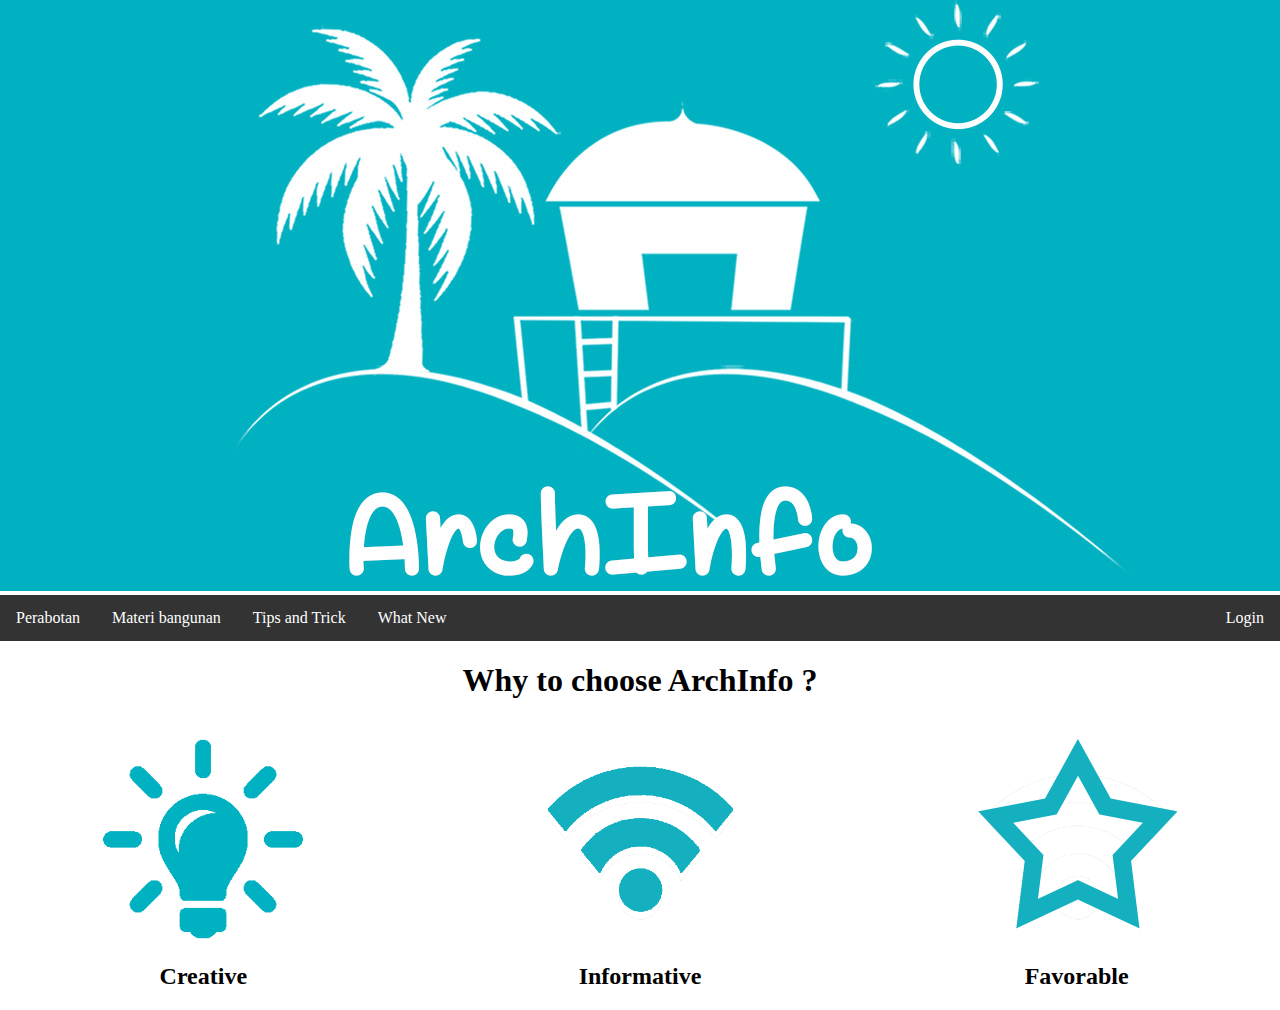
==== Tubes Angular/index.html @ a8375c0b "Tugas Besar Proyek Angular JS" ====
<!DOCTYPE html>
<html lang="en">
<head>
	<meta charset="UTF-8">
	<title>ArchInfo</title>
	<link rel="stylesheet" href="style.css">
</head>

<!--Begin of body-->
<body>
<div class="imgtop">
	<img src="img/archinfo.jpg" alt="TopImage">
</div>
<!--navigation bar-->
<ul class="topNav">
	<li><a href="#home">Perabotan</a></li>
	<li><a href="#news">Materi bangunan</a></li>
	<li><a href="#contact">Tips and Trick</a></li>
	<li><a href="#New">What New</a></li>
	<li class="right"><a href="#about">Login</a></li>
</ul>
<div class="introduction">
	<h1>Why to choose ArchInfo ?</h1>
	<br>
	<div class="row">
		<div class="col-md-4">
			<img src="img/light_bulb.png" alt="creative" width="200" height="200">
			<h2>Creative</h2>
		</div>
		<div class="col-md-4">
			<img src="img/informative.png" alt="informative" width="200" height="200">
			<h2>Informative</h2>
		</div>
		<div class="col-md-4">
			<img src="img/Favorable.png" alt="favorable" width="200" height="200">
			<h2>Favorable</h2>
		</div>	
	</div>
</div>

<!--Perabotan-->
<section id="perabotan">
</section>

<!--Materi bangunan-->
<section id="materi">
</section>

<!--tips and trick-->
<section id="tips">
</section>

<!--What new-->
<section id="new">
</section>

<footer>
</footer>
<!--End of footer-->
</body>
---- Tubes Angular/style.css ----
body {
	margin: 0;
}
/*top image*/
.imgtop img {
	min-width: 100%;
	margin: 0;
	padding: 0;
}
/*top Navigation bar*/
ul.topNav {
	list-style-type: none;
	margin:0;
	padding: 0;
	overflow: hidden;
	background-color: #333;
}

ul.topNav li{
	float:left;
}

ul.topNav li a {
	display: block;
	color: white;
	text-align: center;
	padding: 14px 16px;
	text-decoration: none;
}

ul.topNav li a:hover:not(.active) {
	background-color: #111;
}

ul.topNav li a.active {
	background-color: #4CAF50;
}

ul.topNav li.right {
	float: right;
}

@media screen and (max-width: 600px) {
	ul.topNav li.right,
	ul.topNav li {
		float: none;
	}
}

/*Introduction*/
.introduction {
	text-align: center;
}

/*rowing method taken from bootstrap w3school.com*/
.row {
	margin-right: -15px;
	margin-left: -15px;
}
.col-xs-1, .col-sm-1, .col-md-1, .col-lg-1, .col-xs-2, .col-sm-2, .col-md-2, .col-lg-2, .col-xs-3, .col-sm-3, .col-md-3, .col-lg-3, .col-xs-4, .col-sm-4, .col-md-4, .col-lg-4, .col-xs-5, .col-sm-5, .col-md-5, .col-lg-5, .col-xs-6, .col-sm-6, .col-md-6, .col-lg-6, .col-xs-7, .col-sm-7, .col-md-7, .col-lg-7, .col-xs-8, .col-sm-8, .col-md-8, .col-lg-8, .col-xs-9, .col-sm-9, .col-md-9, .col-lg-9, .col-xs-10, .col-sm-10, .col-md-10, .col-lg-10, .col-xs-11, .col-sm-11, .col-md-11, .col-lg-11, .col-xs-12, .col-sm-12, .col-md-12, .col-lg-12 {
  position: relative;
  min-height: 1px;
  padding-right: -15px;
  padding-left: -15px;
}
.col-xs-1, .col-xs-2, .col-xs-3, .col-xs-4, .col-xs-5, .col-xs-6, .col-xs-7, .col-xs-8, .col-xs-9, .col-xs-10, .col-xs-11, .col-xs-12 {
  float: left;
}
.col-xs-12 {
  width: 100%;
}
.col-xs-11 {
  width: 91.66666667%;
}
.col-xs-10 {
  width: 83.33333333%;
}
.col-xs-9 {
  width: 75%;
}
.col-xs-8 {
  width: 66.66666667%;
}
.col-xs-7 {
  width: 58.33333333%;
}
.col-xs-6 {
  width: 50%;
}
.col-xs-5 {
  width: 41.66666667%;
}
.col-xs-4 {
  width: 33.33333333%;
}
.col-xs-3 {
  width: 25%;
}
.col-xs-2 {
  width: 16.66666667%;
}
.col-xs-1 {
  width: 8.33333333%;
}

@media (min-width: 768px) {
  .col-sm-1, .col-sm-2, .col-sm-3, .col-sm-4, .col-sm-5, .col-sm-6, .col-sm-7, .col-sm-8, .col-sm-9, .col-sm-10, .col-sm-11, .col-sm-12 {
    float: left;
  }
  .col-sm-12 {
    width: 100%;
  }
  .col-sm-11 {
    width: 91.66666667%;
  }
  .col-sm-10 {
    width: 83.33333333%;
  }
  .col-sm-9 {
    width: 75%;
  }
  .col-sm-8 {
    width: 66.66666667%;
  }
  .col-sm-7 {
    width: 58.33333333%;
  }
  .col-sm-6 {
    width: 50%;
  }
  .col-sm-5 {
    width: 41.66666667%;
  }
  .col-sm-4 {
    width: 33.33333333%;
  }
  .col-sm-3 {
    width: 25%;
  }
  .col-sm-2 {
    width: 16.66666667%;
  }
  .col-sm-1 {
    width: 8.33333333%;
  }
}
@media (min-width: 992px) {
  .col-md-1, .col-md-2, .col-md-3, .col-md-4, .col-md-5, .col-md-6, .col-md-7, .col-md-8, .col-md-9, .col-md-10, .col-md-11, .col-md-12 {
    float: left;
  }
  .col-md-12 {
    width: 100%;
  }
  .col-md-11 {
    width: 91.66666667%;
  }
  .col-md-10 {
    width: 83.33333333%;
  }
  .col-md-9 {
    width: 75%;
  }
  .col-md-8 {
    width: 66.66666667%;
  }
  .col-md-7 {
    width: 58.33333333%;
  }
  .col-md-6 {
    width: 50%;
  }
  .col-md-5 {
    width: 41.66666667%;
  }
  .col-md-4 {
    width: 33.33333333%;
  }
  .col-md-3 {
    width: 25%;
  }
  .col-md-2 {
    width: 16.66666667%;
  }
  .col-md-1 {
    width: 8.33333333%;
  }
}
@media (min-width: 1200px) {
  .col-lg-1, .col-lg-2, .col-lg-3, .col-lg-4, .col-lg-5, .col-lg-6, .col-lg-7, .col-lg-8, .col-lg-9, .col-lg-10, .col-lg-11, .col-lg-12 {
    float: left;
  }
  .col-lg-12 {
    width: 100%;
  }
  .col-lg-11 {
    width: 91.66666667%;
  }
  .col-lg-10 {
    width: 83.33333333%;
  }
  .col-lg-9 {
    width: 75%;
  }
  .col-lg-8 {
    width: 66.66666667%;
  }
  .col-lg-7 {
    width: 58.33333333%;
  }
  .col-lg-6 {
    width: 50%;
  }
  .col-lg-5 {
    width: 41.66666667%;
  }
  .col-lg-4 {
    width: 33.33333333%;
  }
  .col-lg-3 {
    width: 25%;
  }
  .col-lg-2 {
    width: 16.66666667%;
  }
  .col-lg-1 {
    width: 8.33333333%;
  }
}
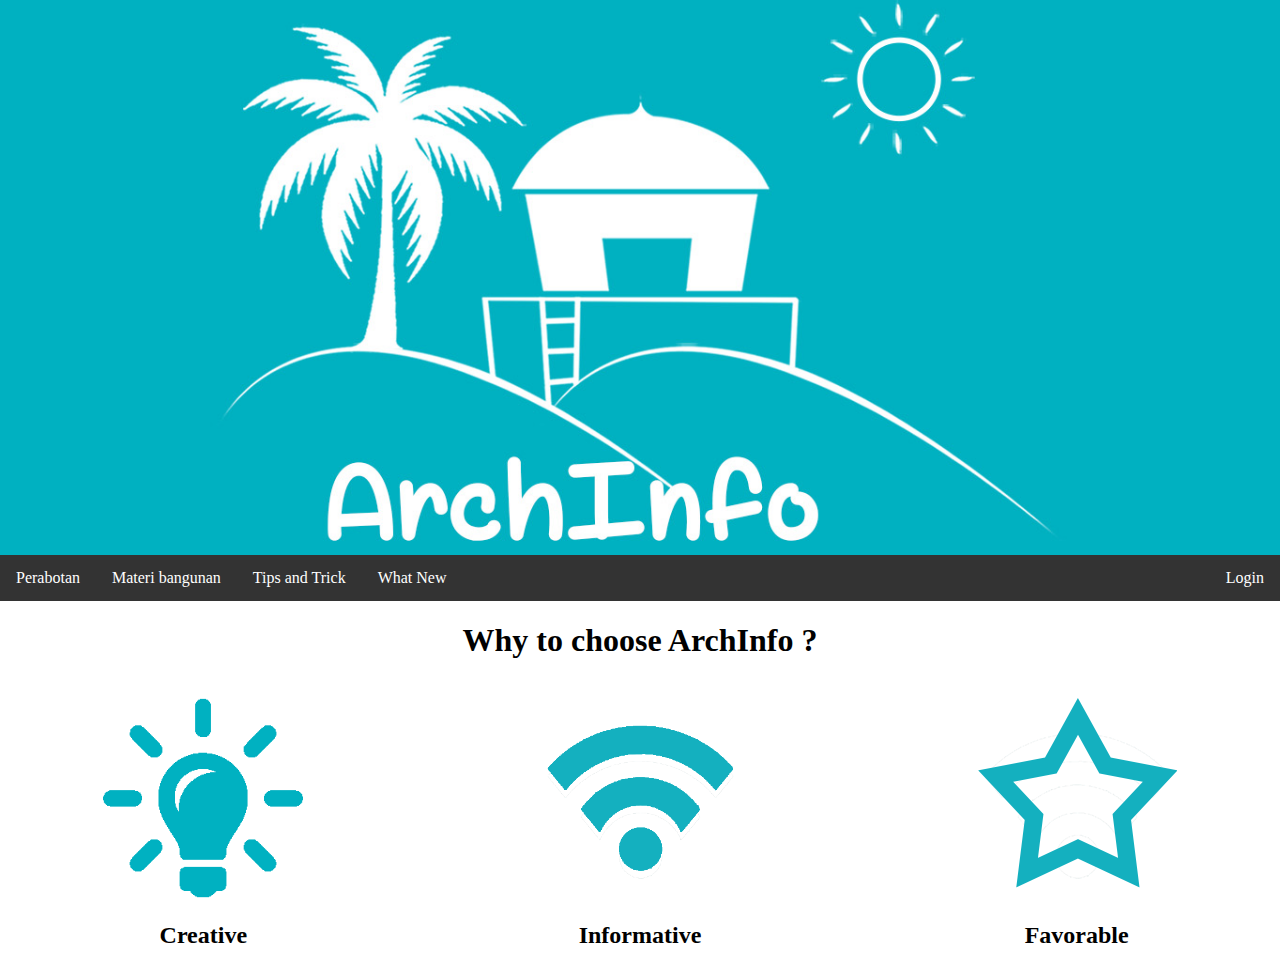
==== commit 2c61593d: "Update Tugas Besar AngularJS" ====
--- a/Tubes Angular/index.html
+++ b/Tubes Angular/index.html
@@ -13,11 +13,11 @@
 </div>
 <!--navigation bar-->
 <ul class="topNav">
-	<li><a href="#home">Perabotan</a></li>
-	<li><a href="#news">Materi bangunan</a></li>
-	<li><a href="#contact">Tips and Trick</a></li>
-	<li><a href="#New">What New</a></li>
-	<li class="right"><a href="#about">Login</a></li>
+	<li><a href="#perabotan">Perabotan</a></li>
+	<li><a href="#materi">Materi bangunan</a></li>
+	<li><a href="#tips">Tips and Trick</a></li>
+	<li><a href="#new">What New</a></li>
+	<li class="right"><a href="#login">Login</a></li>
 </ul>
 <div class="introduction">
 	<h1>Why to choose ArchInfo ?</h1>
--- a/Tubes Angular/style.css
+++ b/Tubes Angular/style.css
@@ -1,11 +1,13 @@
 body {
 	margin: 0;
+	padding: 0;
 }
 /*top image*/
 .imgtop img {
-	min-width: 100%;
+	max-width: 100%;
 	margin: 0;
 	padding: 0;
+	display: block;
 }
 /*top Navigation bar*/
 ul.topNav {
@@ -60,8 +62,8 @@
 .col-xs-1, .col-sm-1, .col-md-1, .col-lg-1, .col-xs-2, .col-sm-2, .col-md-2, .col-lg-2, .col-xs-3, .col-sm-3, .col-md-3, .col-lg-3, .col-xs-4, .col-sm-4, .col-md-4, .col-lg-4, .col-xs-5, .col-sm-5, .col-md-5, .col-lg-5, .col-xs-6, .col-sm-6, .col-md-6, .col-lg-6, .col-xs-7, .col-sm-7, .col-md-7, .col-lg-7, .col-xs-8, .col-sm-8, .col-md-8, .col-lg-8, .col-xs-9, .col-sm-9, .col-md-9, .col-lg-9, .col-xs-10, .col-sm-10, .col-md-10, .col-lg-10, .col-xs-11, .col-sm-11, .col-md-11, .col-lg-11, .col-xs-12, .col-sm-12, .col-md-12, .col-lg-12 {
   position: relative;
   min-height: 1px;
-  padding-right: -15px;
-  padding-left: -15px;
+  padding-right: -10px;
+  padding-left: -10px;
 }
 .col-xs-1, .col-xs-2, .col-xs-3, .col-xs-4, .col-xs-5, .col-xs-6, .col-xs-7, .col-xs-8, .col-xs-9, .col-xs-10, .col-xs-11, .col-xs-12 {
   float: left;
